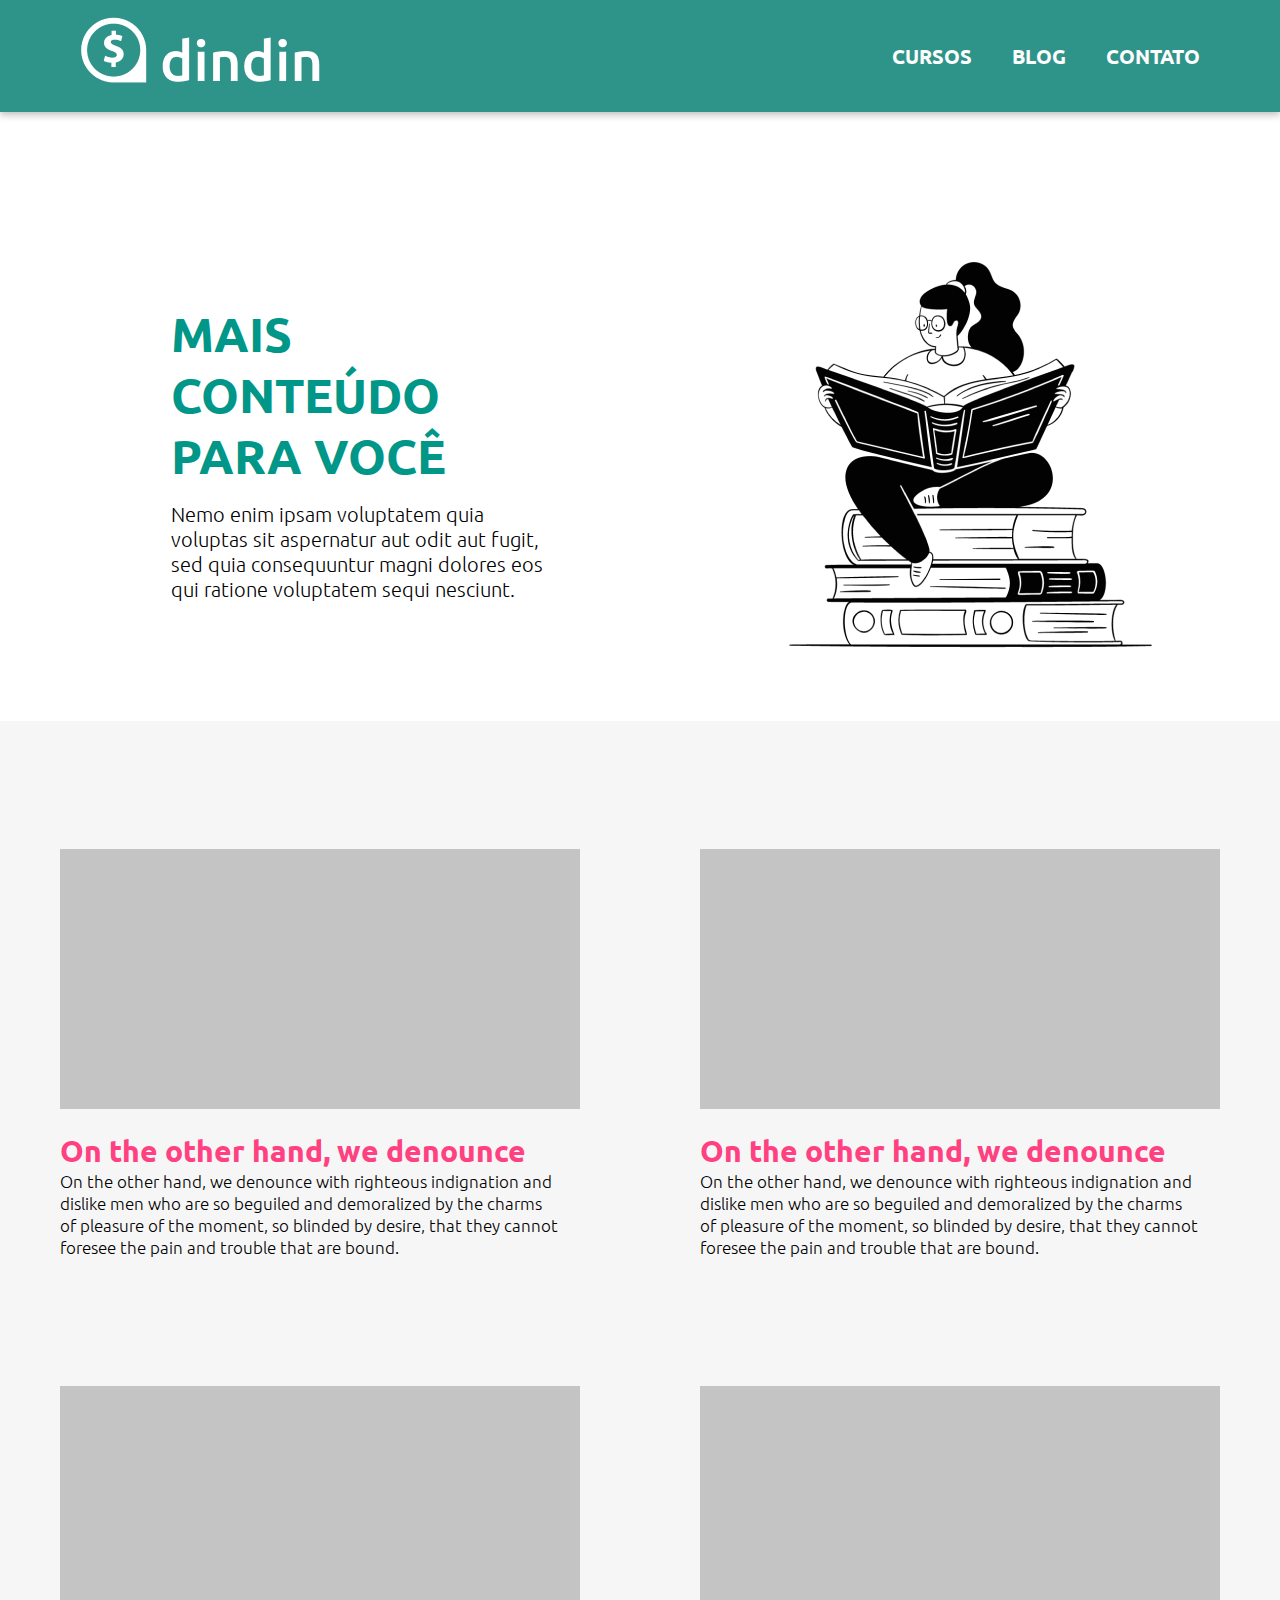
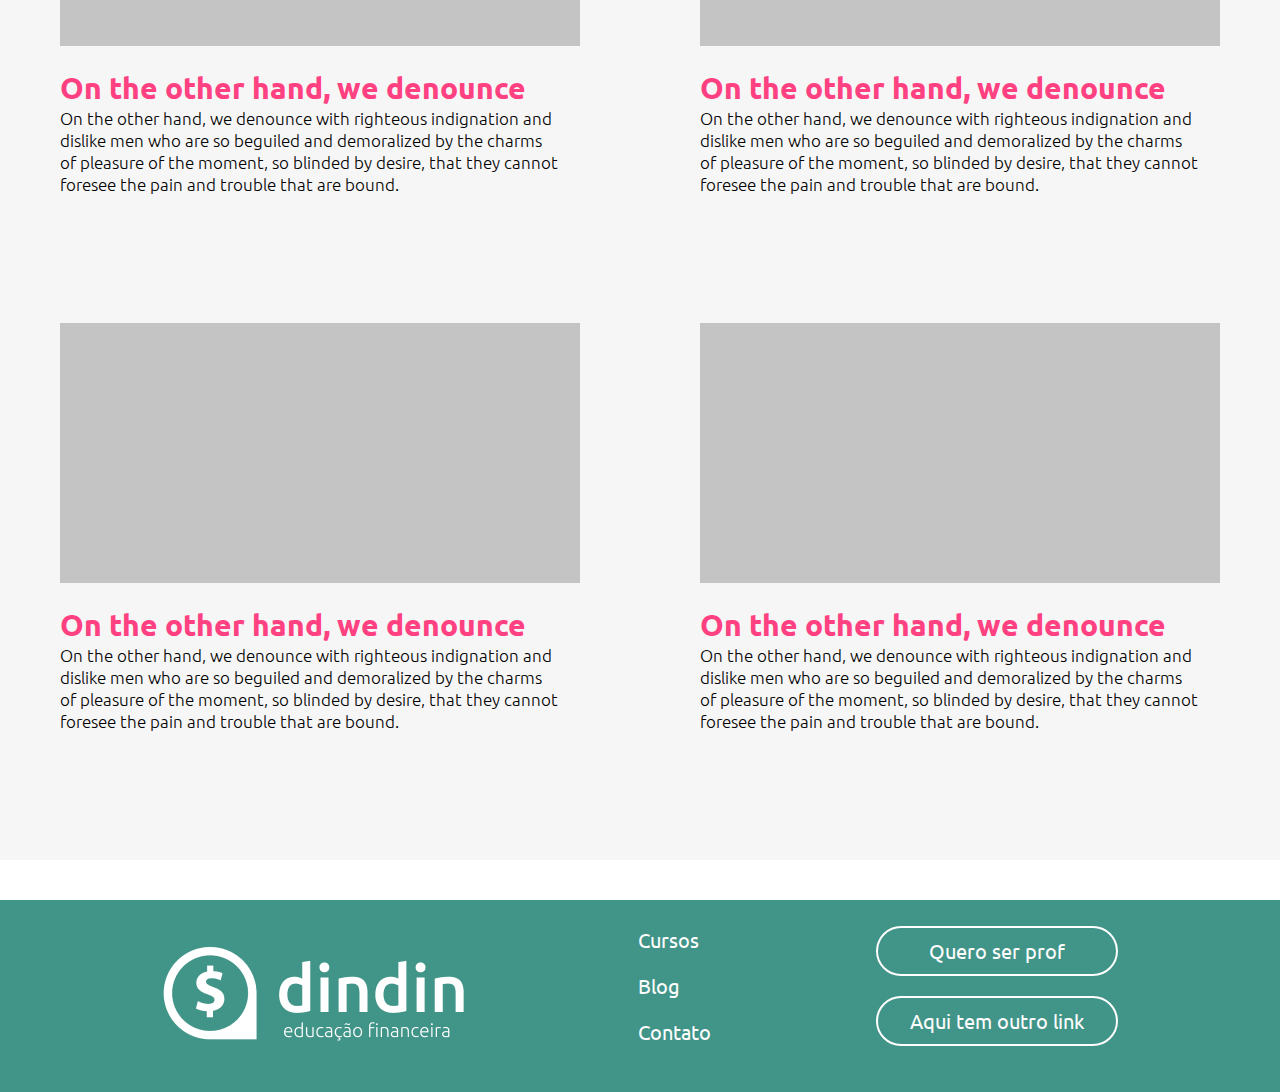
==== blog.html @ 932669e7 "blog feito sem responsividade" ====
<!DOCTYPE html>
<html lang="pt-BR">

<head>
  <meta charset="UTF-8">
  <meta http-equiv="X-UA-Compatible" content="IE=edge">
  <meta name="viewport" content="width=device-width, initial-scale=1.0">
  <link rel="stylesheet" href="/styles/style.css">
  <title>DINDIN</title>
</head>

<body>
  <header class="header-dindin">
    <div>
      <a href="index.html"><img class="logo" src="/images/logo-header.png" alt="DINDIN header logo" /></a>
    </div>

    <div>
      <nav class="navegacao">
        <a href="/cursos.html" class="nav-link">CURSOS</a>
        <a href="/blog.html" class="nav-link">BLOG</a>
        <a href="/contato.html" class="nav-link">CONTATO</a>
      </nav>
    </div>
  </header>

  <main>
    <div class="whapper">
      <section class="container-banner">
        <div class="banner-blog">
          <h1>Mais conteúdo<br> para você</h1>
          <p>Nemo enim ipsam voluptatem quia voluptas sit aspernatur aut odit aut fugit, sed quia consequuntur magni dolores eos qui ratione voluptatem sequi nesciunt. </p>
        </div>
        <img src="/images/ilustra-blog.png" alt="Ilustração blog">
      </section>
        
      <section class="container-links">
        <div class="post-links">
          <a href="/post.html">
            <img src="/images/Rectangle-blog.png" alt="imagem retangulo">
              <h4>On the other hand, we denounce</h4>
              <p>On the other hand, we denounce with righteous indignation and dislike men who are so beguiled and demoralized by the charms of pleasure of the moment, so blinded by desire, that they cannot foresee the pain and trouble that are bound.</p>
          </a>
       </div>
       
       <div class="post-links">
           <a href="/post.html">
             <img src="/images/Rectangle-blog.png" alt="imagem retangulo">
                <h4>On the other hand, we denounce</h4>
                <p>On the other hand, we denounce with righteous indignation and dislike men who are so beguiled and demoralized by the charms of pleasure of the moment, so blinded by desire, that they cannot foresee the pain and trouble that are bound.</p>
          </a>
        </div>
            
        <div class="post-links">
          <a href="/post.html">
              <img src="/images/Rectangle-blog.png" alt="imagem retangulo">
              <h4>On the other hand, we denounce</h4>
              <p>On the other hand, we denounce with righteous indignation and dislike men who are so beguiled and demoralized by the charms of pleasure of the moment, so blinded by desire, that they cannot foresee the pain and trouble that are bound.</p>
          </a>
        </div>
            
        <div class="post-links">
          <a href="/post.html">
              <img src="/images/Rectangle-blog.png" alt="imagem retangulo">
              <h4>On the other hand, we denounce</h4>
              <p>On the other hand, we denounce with righteous indignation and dislike men who are so beguiled and demoralized by the charms of pleasure of the moment, so blinded by desire, that they cannot foresee the pain and trouble that are bound.</p>
          </a>
        </div>
            
        <div class="post-links">
          <a href="/post.html">
              <img src="/images/Rectangle-blog.png" alt="imagem retangulo">
              <h4>On the other hand, we denounce</h4>
              <p>On the other hand, we denounce with righteous indignation and dislike men who are so beguiled and demoralized by the charms of pleasure of the moment, so blinded by desire, that they cannot foresee the pain and trouble that are bound.</p>
                </a>
        </div>
            
        <div class="post-links">
          <a href="/post.html">
              <img src="/images/Rectangle-blog.png" alt="imagem retangulo">
              <h4>On the other hand, we denounce</h4>
              <p>On the other hand, we denounce with righteous indignation and dislike men who are so beguiled and demoralized by the charms of pleasure of the moment, so blinded by desire, that they cannot foresee the pain and trouble that are bound.</p>
                </a>
        </div>            
        </section>
    </div>
</main>

<footer class="footer">
  <div>
    <a href="/index.html"><img src="/images/logo-footer.png" alt="Dindin logo footer" /></a>
  </div>

  <div>
    <ul class="nav-footer">
      <li class="nav-item"><a href="/cursos.html" class="nav-link">Cursos</a></li>
      <li class="nav-item"><a href="/blog.html" class="nav-link">Blog</a></li>
      <li class="nav-item"><a href="/contato.html" class="nav-link">Contato</a></li>
    </ul>
  </div>

  <div>
    <ul class="nav-footer">
      <li class="nav-item button"><a href="#" class="nav-link">Quero ser prof</a></li>
      <li class="nav-item button"><a href="#" class="nav-link">Aqui tem outro link</a></li>
    </ul>
  </div>
</footer>


</body>

</html>
---- styles/style.css ----
@import "/styles/home.css";
@import "/styles/cursos.css";
@import "/styles/curso.css";
@import "/styles/blog.css";
@import "/styles/post.css";
@import "/styles/contato.css";
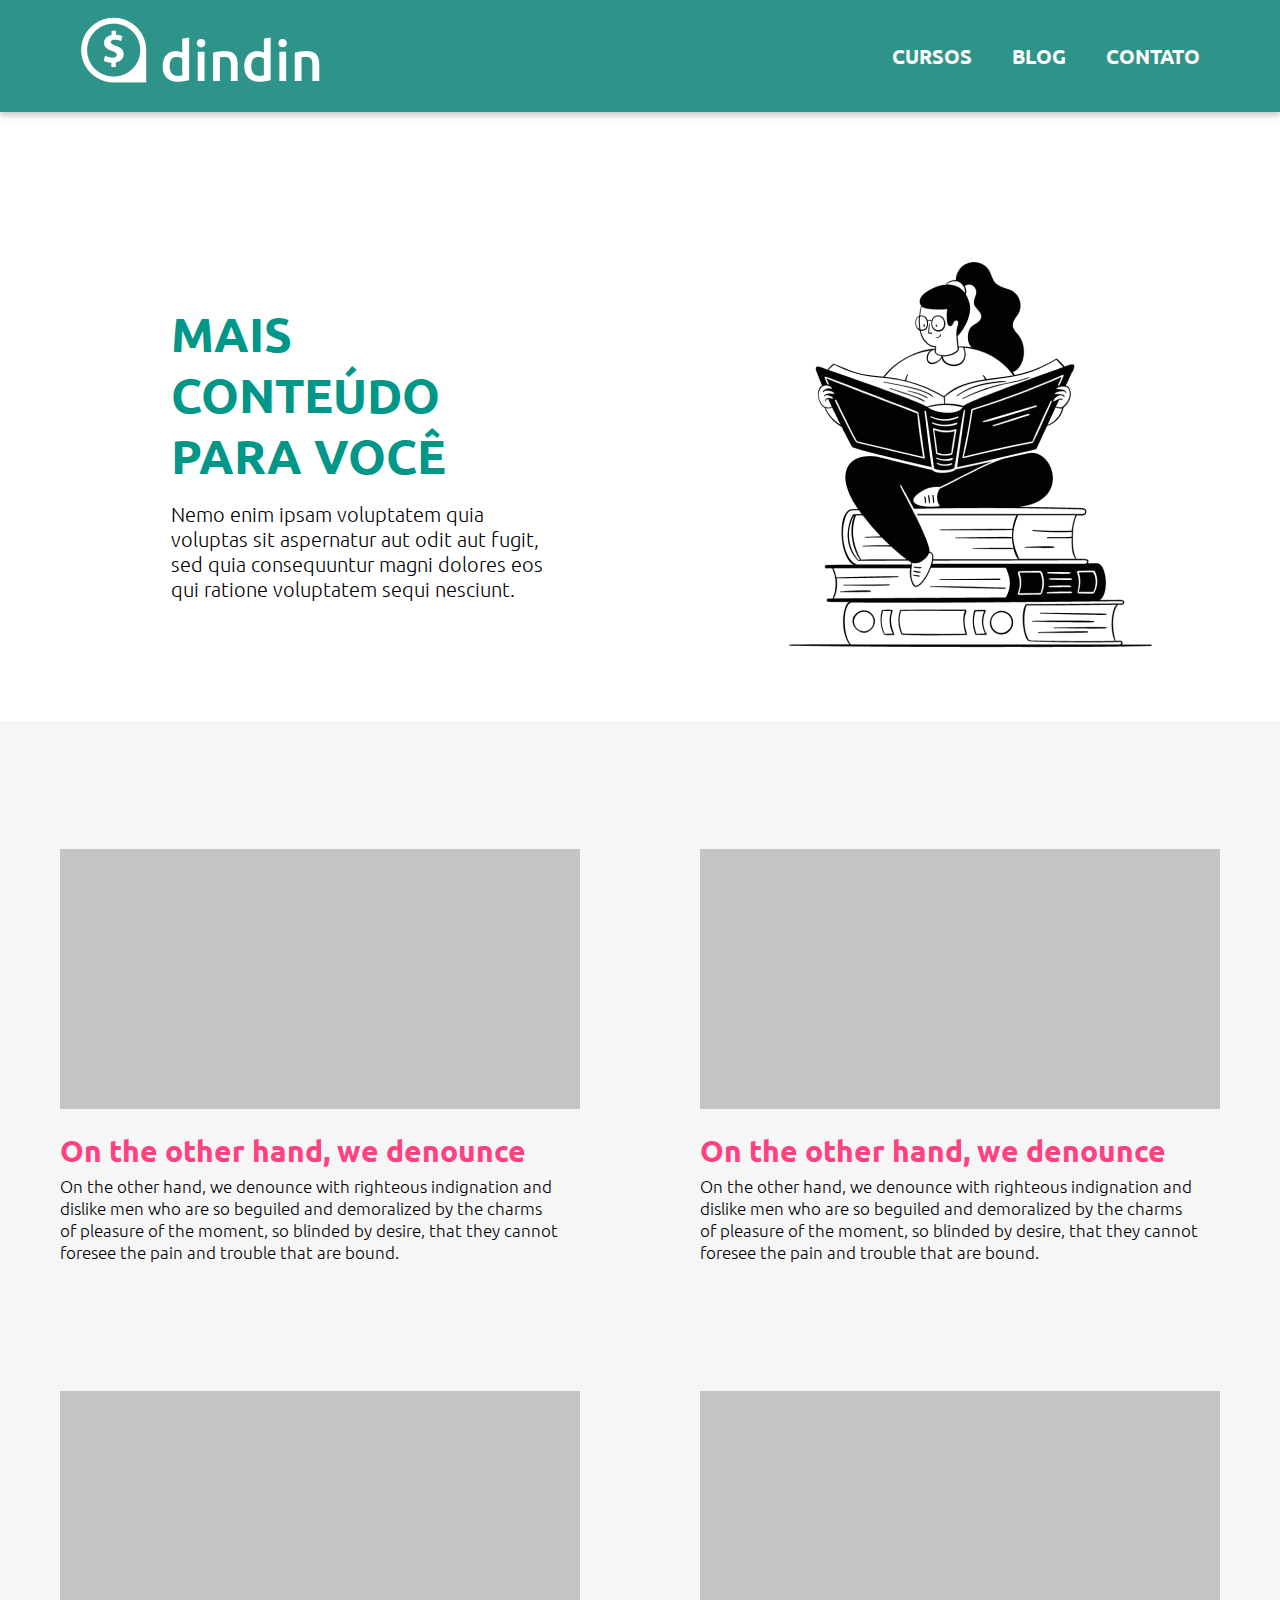
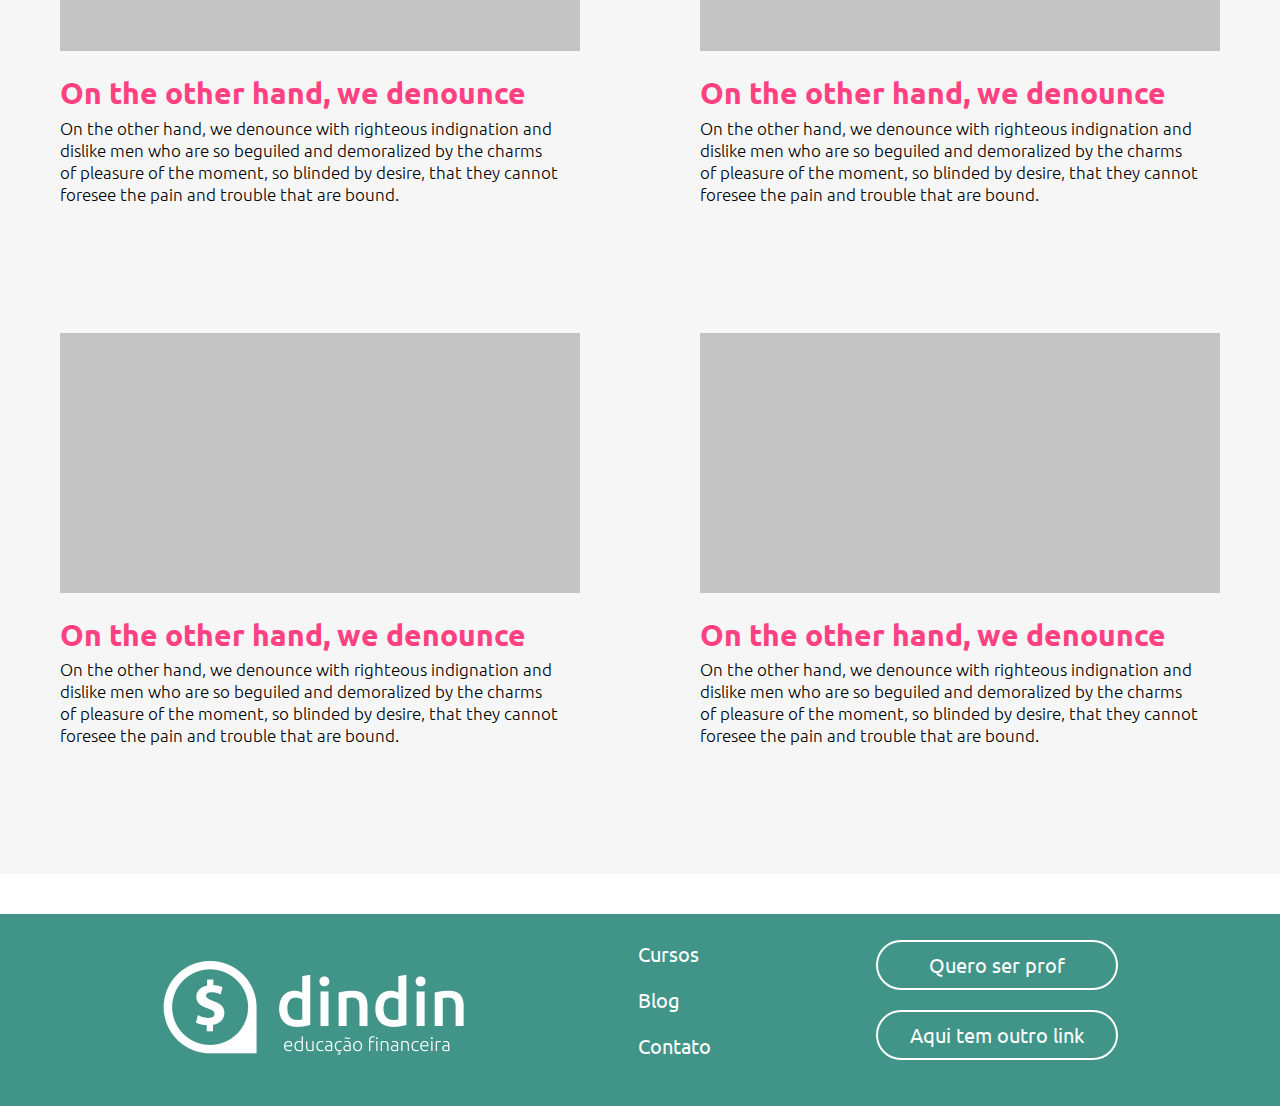
==== commit 2d00d437: "titulos atualizados" ====
--- a/blog.html
+++ b/blog.html
@@ -6,7 +6,7 @@
   <meta http-equiv="X-UA-Compatible" content="IE=edge">
   <meta name="viewport" content="width=device-width, initial-scale=1.0">
   <link rel="stylesheet" href="/styles/style.css">
-  <title>DINDIN</title>
+  <title>DINDIN - Blog</title>
 </head>
 
 <body>
